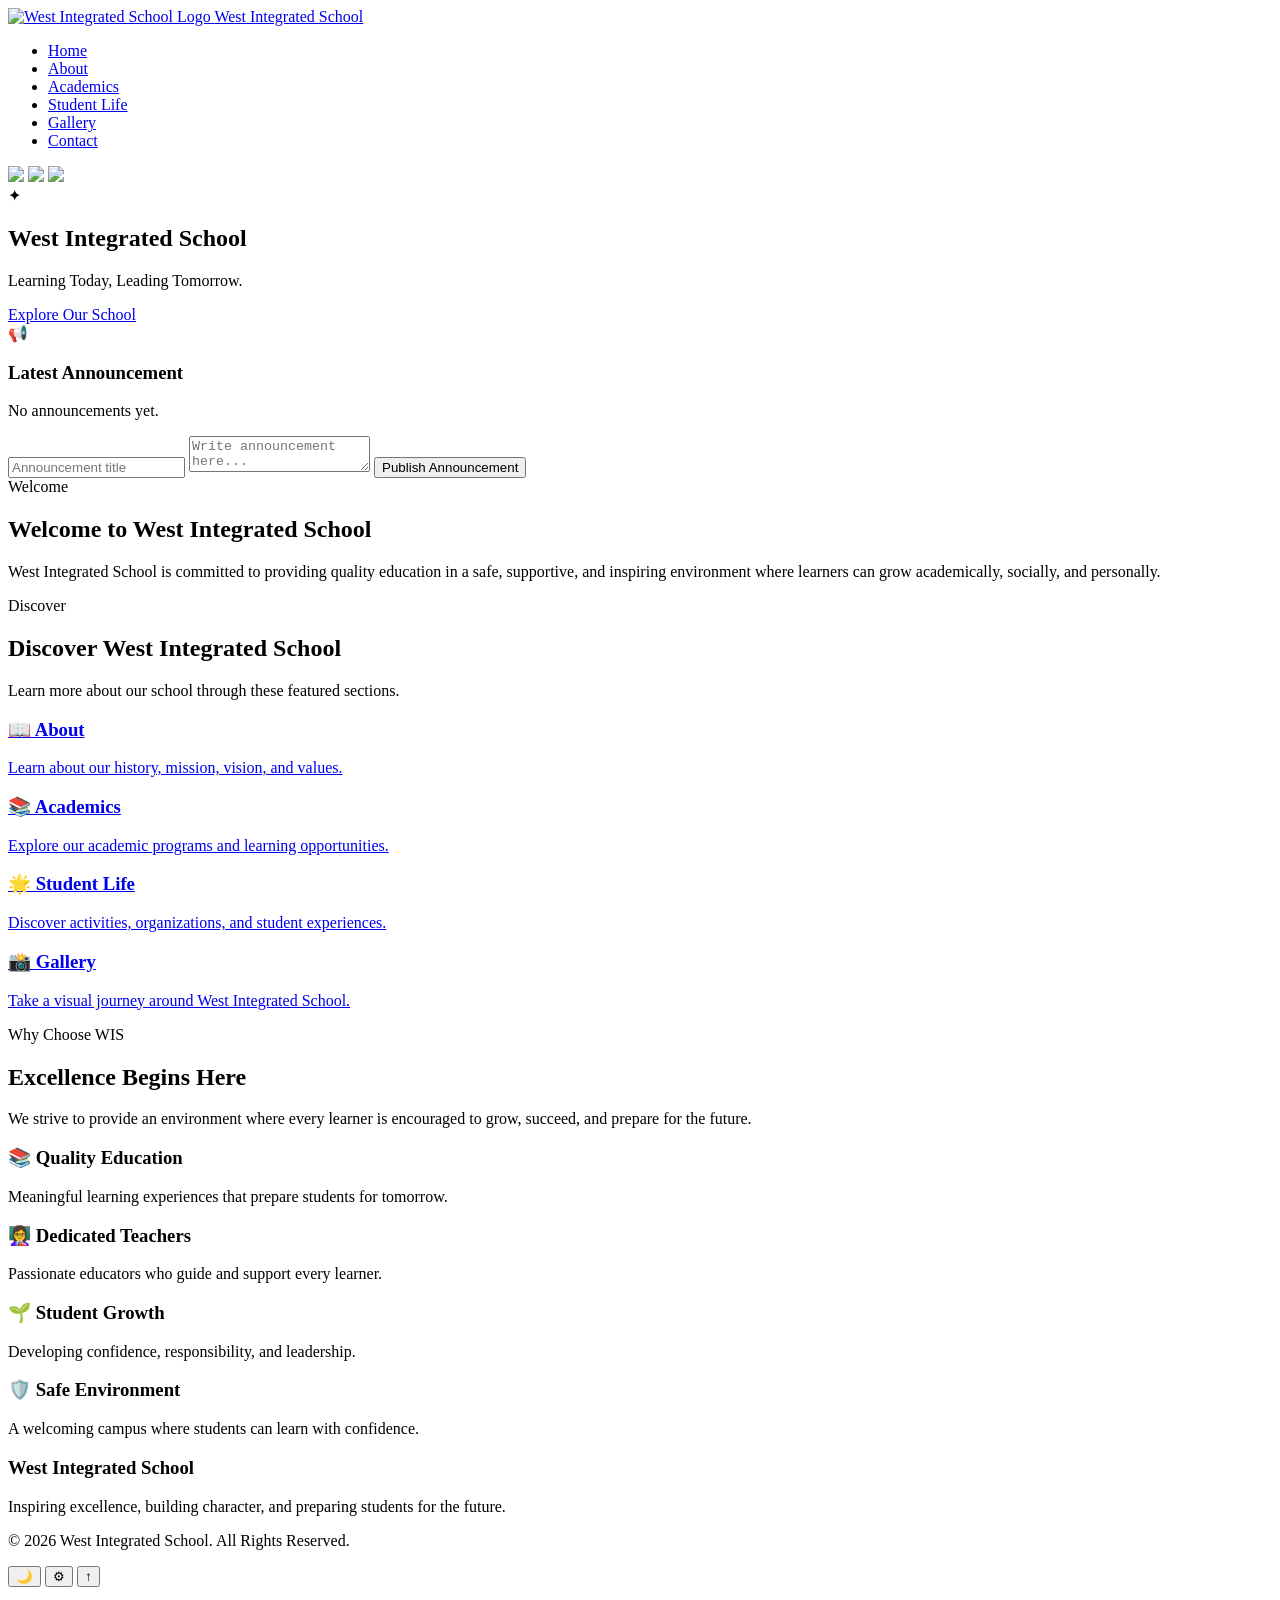
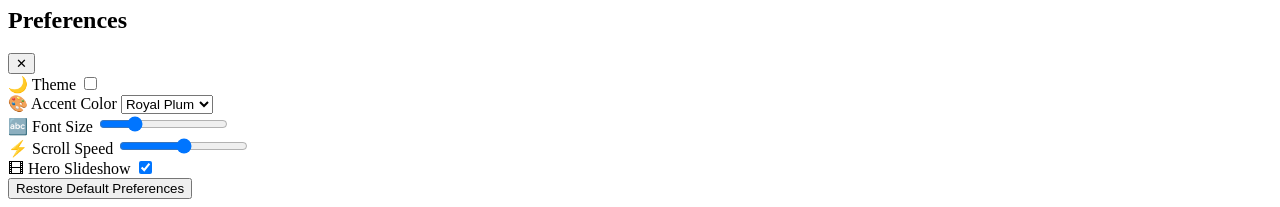
==== index.html @ 1a12ff75 "Add files via upload" ====
<!DOCTYPE html>
<html lang="en">

<head>

    <meta charset="UTF-8">

    <meta name="viewport" content="width=device-width, initial-scale=1.0">

    <title>West Integrated School</title>

    <link rel="stylesheet" href="css/style.css">

</head>

<body>

    <!-- ==========================================
         HEADER
    =========================================== -->

    <header class="header">

        <nav class="navbar">

            <a href="index.html" class="logo">

                <img src="images/logo.png" alt="West Integrated School Logo">

                <span>West Integrated School</span>

            </a>

            <ul class="nav-links">

                <li><a href="index.html" class="active">Home</a></li>
                <li><a href="about.html">About</a></li>
                <li><a href="academics.html">Academics</a></li>
                <li><a href="student life.html">Student Life</a></li>
                <li><a href="gallery.html">Gallery</a></li>
                <li><a href="contact.html">Contact</a></li>

            </ul>

        </nav>

    </header>

    <!-- ==========================================
         HERO
    =========================================== -->

   <section class="hero">

    <div class="hero-slideshow">

        <img src="images/school name.jpeg" class="slide active">

        <img src="images/students.jpeg" class="slide">

        <img src="images/elementary.jpeg" class="slide">

    </div>


    <div class="hero-shapes">

        <span class="shape star">✦</span>

        <span class="shape orb"></span>

    </div>


    <div class="hero-overlay">

        <div class="hero-content">

            <h1>West Integrated School</h1>

            <p>Learning Today, Leading Tomorrow.</p>

            <a href="#welcome" class="btn">
                Explore Our School
            </a>

        </div>

    </div>

   </section> <!-- 
  <!-- ==========================================
     ANNOUNCEMENT BANNER
========================================== -->

<section class="announcement">

    <div class="container">

        <div class="announcement-box">

            <span class="announcement-icon">
                📢
            </span>

            <div>

                <h3 id="announcement-title">
    Latest Announcement
</h3>

<p id="announcement-text">
    No announcements yet.
</p>
            </div>

        </div>

    </div>

</section> 
  <input
type="text"
id="announcement-title-input"
placeholder="Announcement title">

<textarea
id="announcement-message-input"
placeholder="Write announcement here..."></textarea>

<button
id="publish-btn"
class="btn">

Publish Announcement

</button>
  <!--==========================================
         MAIN CONTENT
    =========================================== -->

    <main>

        <!-- ======================================
             WELCOME
        ======================================= -->

        <section id="welcome" class="welcome">

            <div class="container">

                <span class="section-tag">Welcome</span>

                <h2>Welcome to West Integrated School</h2>

                <p>

                    West Integrated School is committed to providing
                    quality education in a safe, supportive, and inspiring
                    environment where learners can grow academically,
                    socially, and personally.

                </p>

            </div>

        </section>

        <!-- ======================================
             DISCOVER WIS
        ======================================= -->

        <section class="discover">

            <div class="container">

                <span class="section-tag">Discover</span>

                <h2>Discover West Integrated School</h2>

                <p>

                    Learn more about our school through these featured sections.

                </p>

                <div class="discover-grid">

                    <a href="about.html" class="discover-card">

                        <h3>📖 About</h3>

                        <p>Learn about our history, mission, vision, and values.</p>

                    </a>

                    <a href="academics.html" class="discover-card">

                        <h3>📚 Academics</h3>

                        <p>Explore our academic programs and learning opportunities.</p>

                    </a>

                    <a href="student-life.html" class="discover-card">

                        <h3>🌟 Student Life</h3>

                        <p>Discover activities, organizations, and student experiences.</p>

                    </a>

                    <a href="gallery.html" class="discover-card">

                        <h3>📸 Gallery</h3>

                        <p>Take a visual journey around West Integrated School.</p>

                    </a>

                </div>

            </div>

        </section>

        <!-- ======================================
             WHY CHOOSE WIS
        ======================================= -->

        <section class="why-wis">

            <div class="container">

                <span class="section-tag">Why Choose WIS</span>

                <h2>Excellence Begins Here</h2>

                <p>

                    We strive to provide an environment where every learner is
                    encouraged to grow, succeed, and prepare for the future.

                </p>

                <div class="why-grid">

                    <div class="why-card">

                        <h3>📚 Quality Education</h3>

                        <p>Meaningful learning experiences that prepare students for tomorrow.</p>

                    </div>

                    <div class="why-card">

                        <h3>👩‍🏫 Dedicated Teachers</h3>

                        <p>Passionate educators who guide and support every learner.</p>

                    </div>

                    <div class="why-card">

                        <h3>🌱 Student Growth</h3>

                        <p>Developing confidence, responsibility, and leadership.</p>

                    </div>

                    <div class="why-card">

                        <h3>🛡️ Safe Environment</h3>

                        <p>A welcoming campus where students can learn with confidence.</p>

                    </div>

                </div>

            </div>

        </section>

    </main>

    <!-- ==========================================
         FOOTER
    =========================================== -->

    <footer>

        <div class="footer-content">

            <!--
            <img src="images/wis.png" alt="West Integrated School Logo">
            -->

            <h3>West Integrated School</h3>

            <p>

                Inspiring excellence, building character,
                and preparing students for the future.

            </p>

            <p>

                © 2026 West Integrated School. All Rights Reserved.

            </p>

        </div>

    </footer>

    <!-- ==========================================
         FLOATING ACTION BUTTONS
    =========================================== -->

    <div class="floating-buttons">

        <button id="theme-toggle" class="floating-btn" title="Toggle Theme">

            🌙

        </button>

        <button id="preferences-btn" class="floating-btn" title="Preferences">

            ⚙

        </button>

        <button id="back-to-top" class="floating-btn" title="Back to Top">

            ↑

        </button>

    </div>

    <!-- ==========================================
         PREFERENCES PANEL
    =========================================== -->

    <aside id="preferences-panel" class="preferences-panel">

        <div class="preferences-header">

            <h2>Preferences</h2>

            <button id="close-preferences">✕</button>

        </div>

        <div class="preferences-content">

            <div class="preference-item">

                <label for="theme-toggle-switch">🌙 Theme</label>

                <input type="checkbox" id="theme-toggle-switch">

            </div>

            <div class="preference-item">

                <label for="accent-color">🎨 Accent Color</label>

                <select id="accent-color">

                    <option value="plum">Royal Plum</option>
                    <option value="emerald">Emerald</option>
                    <option value="ocean">Ocean Blue</option>

                </select>

            </div>

            <div class="preference-item">

                <label for="font-size">🔤 Font Size</label>

                <input type="range" id="font-size" min="14" max="22" value="16">

            </div>

            <div class="preference-item">

                <label for="scroll-speed">⚡ Scroll Speed</label>

                <input type="range" id="scroll-speed" min="1" max="5" value="3">

            </div>

            <div class="preference-item">

                <label>🎞 Hero Slideshow</label>

                <input type="checkbox" checked>

            </div>

            <button id="reset-preferences">

                Restore Default Preferences

            </button>

        </div>

    </aside>

    <!-- ==========================================
         JAVASCRIPT
    =========================================== -->

    <script src="js/script.js"></script>
  <script src="js/admin.js"></script>

</body>

</html>
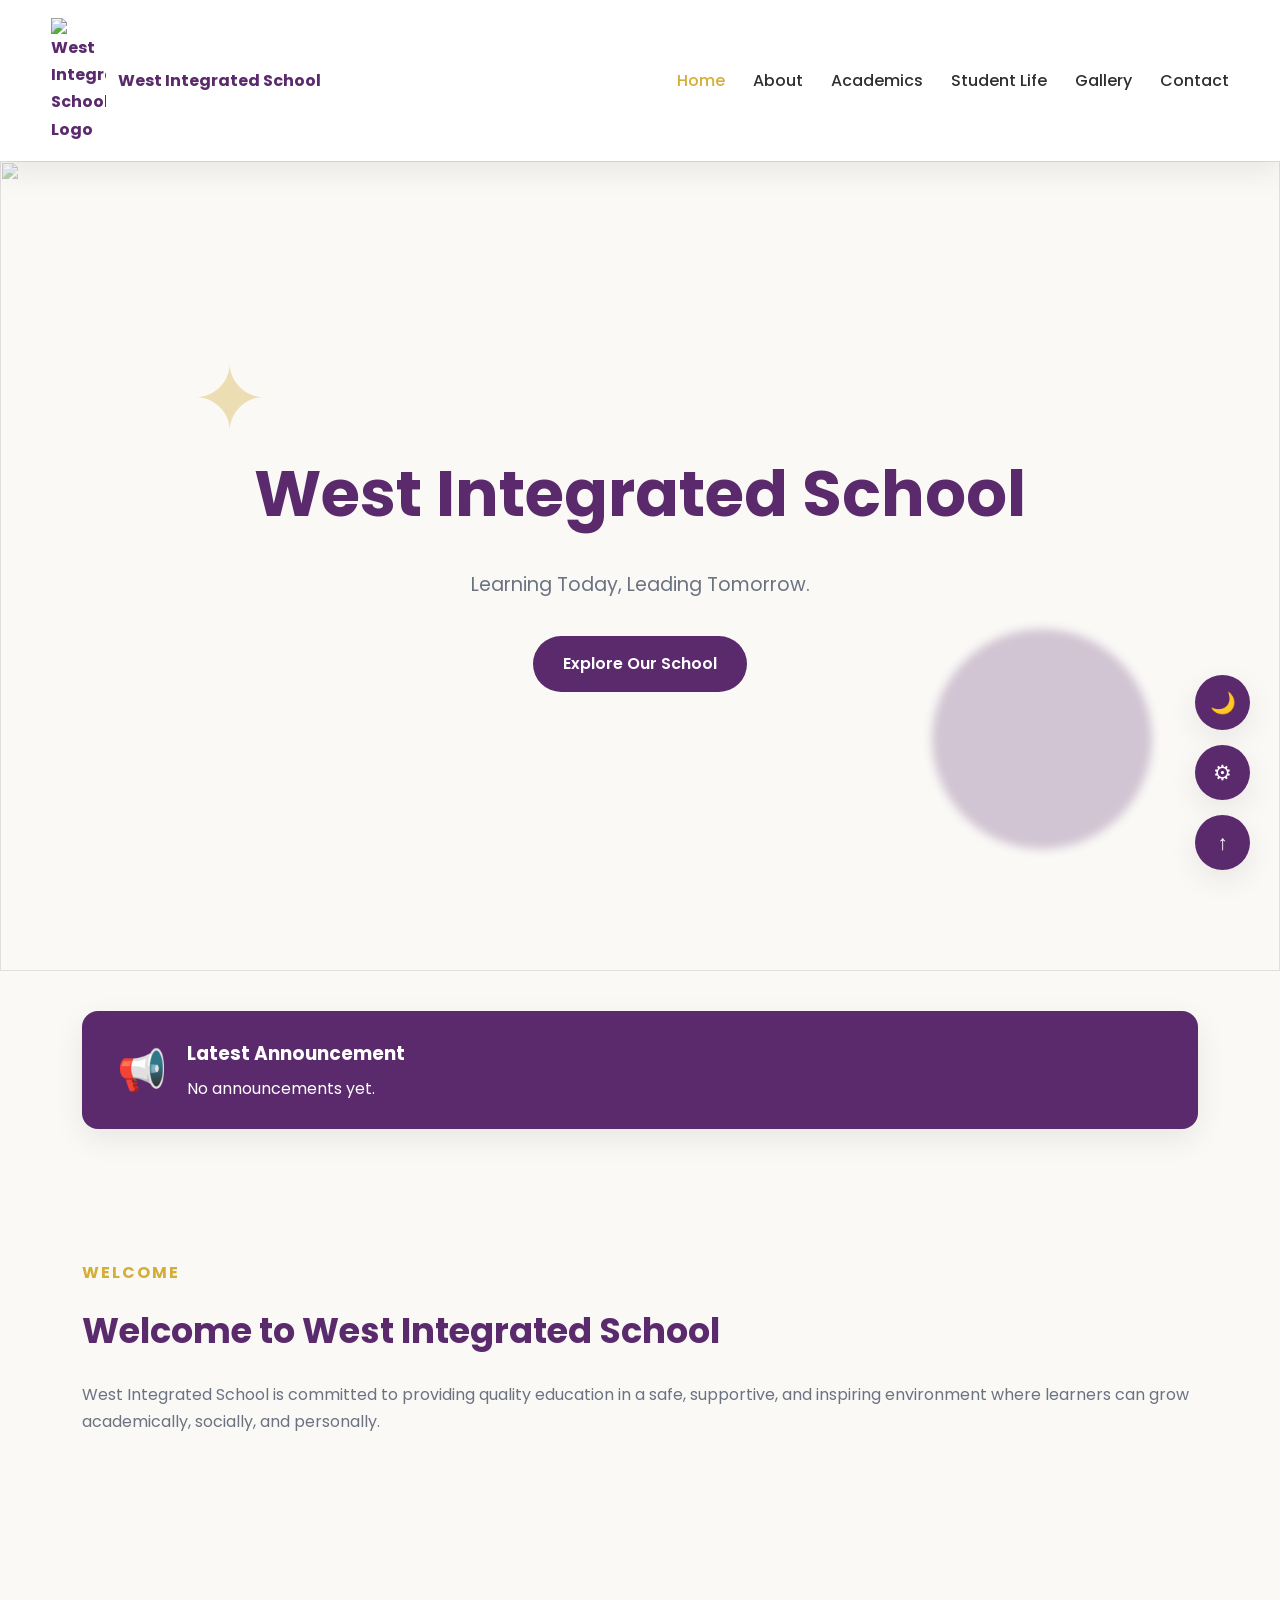
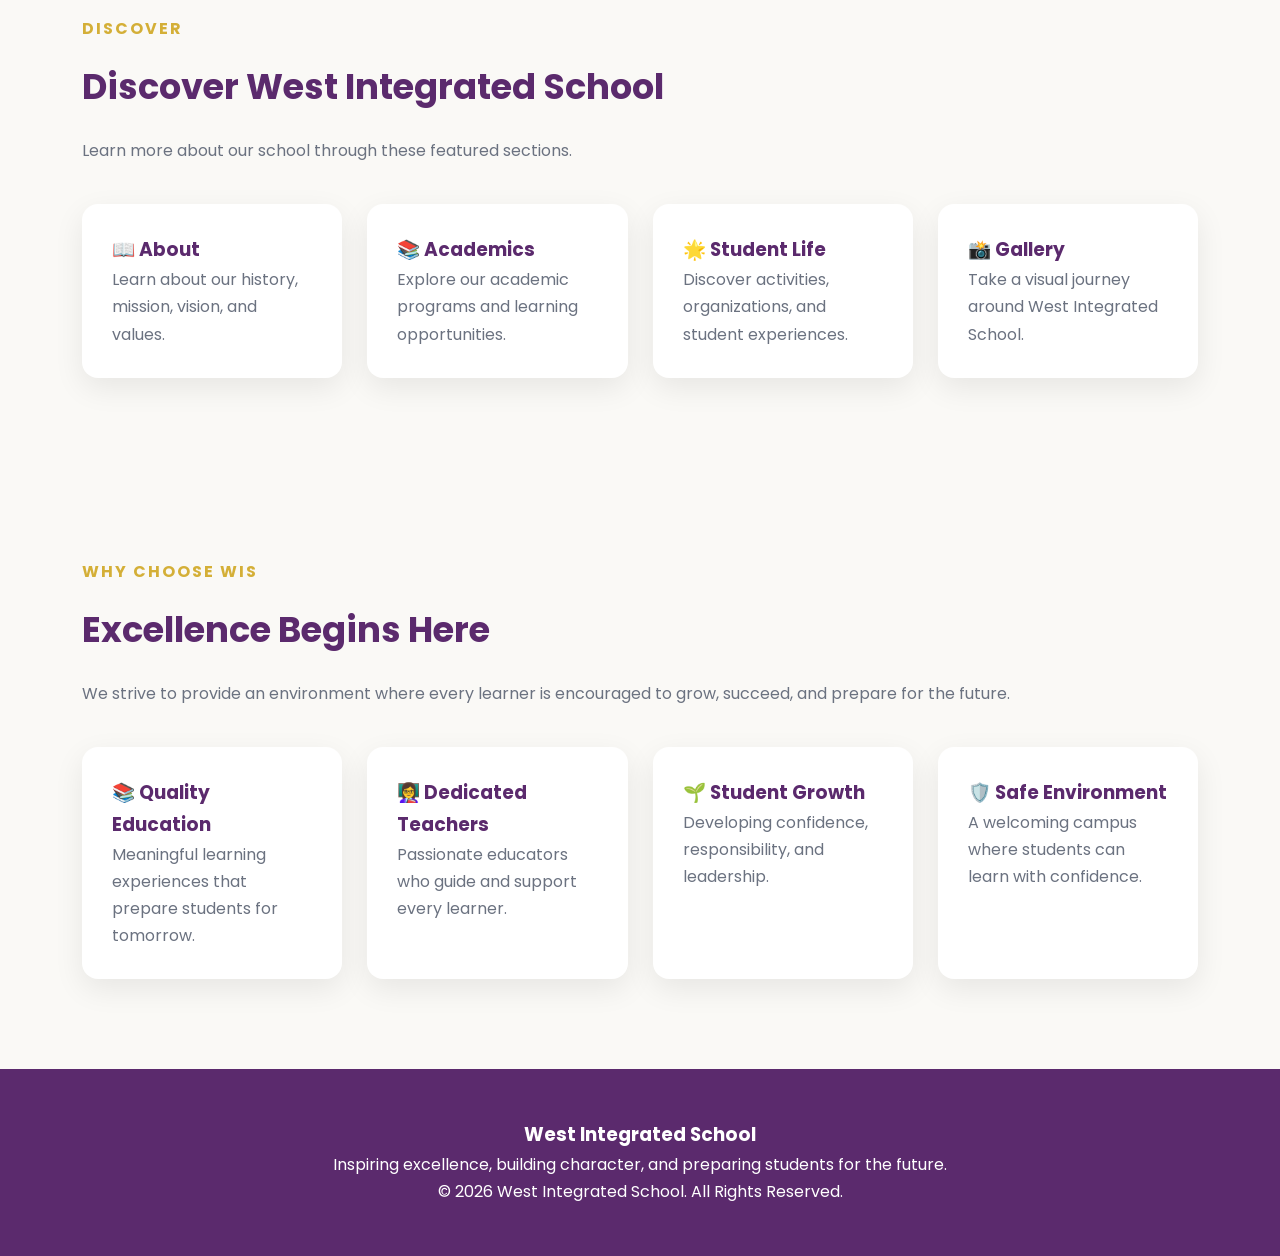
==== commit e4106189: "Add files via upload" ====
--- a/index.html
+++ b/index.html
@@ -103,38 +103,25 @@
                 📢
             </span>
 
+
             <div>
 
                 <h3 id="announcement-title">
-    Latest Announcement
-</h3>
-
-<p id="announcement-text">
-    No announcements yet.
-</p>
+                    Latest Announcement
+                </h3>
+
+
+                <p id="announcement-message">
+                    No announcements yet.
+                </p>
+
             </div>
 
         </div>
 
     </div>
 
-</section> 
-  <input
-type="text"
-id="announcement-title-input"
-placeholder="Announcement title">
-
-<textarea
-id="announcement-message-input"
-placeholder="Write announcement here..."></textarea>
-
-<button
-id="publish-btn"
-class="btn">
-
-Publish Announcement
-
-</button>
+</section>
   <!--==========================================
          MAIN CONTENT
     =========================================== -->
--- a/css/style.css
+++ b/css/style.css
@@ -0,0 +1,1399 @@
+/* ==========================================
+   1. GOOGLE FONT
+========================================== */
+
+@import url('https://fonts.googleapis.com/css2?family=Poppins:wght@300;400;500;600;700;800&display=swap');
+
+
+/* ==========================================
+   2. ROOT VARIABLES
+========================================== */
+
+:root{
+
+    --primary:#5B2A6D;
+    --primary-light:#73408A;
+
+    --accent:#D4AF37;
+    --accent-light:#F3D77A;
+
+    --background:#FAF9F6;
+    --surface:#FFFFFF;
+
+    --text:#2F2F2F;
+    --text-light:#6B7280;
+
+    --border:#E5E7EB;
+
+    --shadow:0 10px 30px rgba(0,0,0,.08);
+
+    --radius:16px;
+
+    --transition:.35s ease;
+
+}
+
+
+/* ==========================================
+   3. DARK MODE THEMES
+========================================== */
+
+
+/* ---------- PLUM ---------- */
+
+body.dark-mode[data-accent="plum"]{
+
+    --primary:#8B5CF6;
+    --primary-light:#A78BFA;
+
+    --accent:#C89B2C;
+    --accent-light:#E0BE67;
+
+    --background:#15121D;
+    --surface:#221A33;
+
+    --text:#F5F5F5;
+    --text-light:#D1D5DB;
+
+    --border:#3A3050;
+
+}
+
+
+/* ---------- EMERALD ---------- */
+
+body.dark-mode[data-accent="emerald"]{
+
+    --primary:#22C55E;
+    --primary-light:#4ADE80;
+
+    --accent:#EAB308;
+    --accent-light:#FACC15;
+
+    --background:#0B1813;
+    --surface:#12261D;
+
+    --text:#F5F5F5;
+    --text-light:#CBD5D1;
+
+    --border:#254236;
+
+}
+
+
+/* ---------- OCEAN ---------- */
+
+body.dark-mode[data-accent="ocean"]{
+
+    --primary:#60A5FA;
+    --primary-light:#93C5FD;
+
+    --accent:#FBBF24;
+    --accent-light:#FCD34D;
+
+    --background:#08121F;
+    --surface:#122238;
+
+    --text:#F5F5F5;
+    --text-light:#CBD5E1;
+
+    --border:#274060;
+
+}
+
+
+
+/* ==========================================
+   4. RESET
+========================================== */
+
+*{
+
+    margin:0;
+    padding:0;
+    box-sizing:border-box;
+
+}
+
+
+html{
+
+    scroll-behavior:smooth;
+
+}
+
+
+body{
+
+    font-family:"Poppins",sans-serif;
+
+    background:var(--background);
+
+    color:var(--text);
+
+    line-height:1.7;
+
+    transition:
+
+    background .5s ease,
+    color .5s ease;
+
+}
+
+/* ==========================================
+   ANIMATED BACKGROUND PARTICLES
+========================================== */
+
+body{
+
+    position:relative;
+
+    overflow-x:hidden;
+
+}
+
+
+.particle{
+
+    position:fixed;
+
+    color:var(--accent);
+
+    font-size:22px;
+
+    opacity:.5;
+
+    pointer-events:none;
+
+    z-index:-1;
+
+    animation:floatParticle linear infinite;
+
+}
+
+
+@keyframes floatParticle{
+
+    0%{
+
+        transform:translateY(50px) rotate(0deg);
+
+        opacity:0;
+
+    }
+
+
+    20%{
+
+        opacity:.6;
+
+    }
+
+
+    100%{
+
+        transform:translateY(-500px) rotate(360deg);
+
+        opacity:0;
+
+    }
+
+}
+
+/* ==========================================
+   5. TYPOGRAPHY
+========================================== */
+
+
+h1,
+h2,
+h3,
+h4{
+
+    color:var(--primary);
+
+    font-weight:700;
+
+    transition:.5s ease;
+
+}
+
+
+p{
+
+    color:var(--text-light);
+
+    transition:.5s ease;
+
+}
+
+
+a{
+
+    text-decoration:none;
+
+    color:inherit;
+
+}
+
+
+img{
+
+    display:block;
+
+    max-width:100%;
+
+}
+
+
+
+/* ==========================================
+   6. CONTAINER
+========================================== */
+
+
+.container{
+
+    width:min(90%,1200px);
+
+    margin:auto;
+
+}
+
+
+
+/* ==========================================
+   7. HEADER
+========================================== */
+
+
+.header{
+
+    position:sticky;
+
+    top:0;
+
+    z-index:1000;
+
+    background:var(--surface);
+
+    backdrop-filter:blur(12px);
+
+    box-shadow:var(--shadow);
+
+    transition:.5s ease;
+
+}
+
+
+
+.navbar{
+
+    width:min(92%,1200px);
+
+    margin:auto;
+
+    display:flex;
+
+    justify-content:space-between;
+
+    align-items:center;
+
+    padding:18px 0;
+
+}
+
+
+
+.logo{
+
+    display:flex;
+
+    align-items:center;
+
+    gap:12px;
+
+    font-weight:700;
+
+    color:var(--primary);
+
+}
+
+
+
+.logo img{
+
+    width:55px;
+
+}
+
+
+
+.nav-links{
+
+    list-style:none;
+
+    display:flex;
+
+    gap:28px;
+
+}
+
+
+
+.nav-links a{
+
+    font-weight:500;
+
+    transition:var(--transition);
+
+}
+
+
+
+.nav-links a:hover,
+.nav-links a.active{
+
+    color:var(--accent);
+
+}
+
+
+
+
+/* ==========================================
+   8. BUTTONS
+========================================== */
+
+
+.btn{
+
+    display:inline-block;
+
+    background:var(--primary);
+
+    color:white;
+
+    padding:14px 30px;
+
+    border-radius:999px;
+
+    font-weight:600;
+
+    transition:var(--transition);
+
+}
+
+
+
+.btn:hover{
+
+    background:var(--primary-light);
+
+    transform:translateY(-3px);
+
+}
+
+
+
+
+/* ==========================================
+   9. HERO
+========================================== */
+
+
+.hero{
+
+    min-height:90vh;
+
+    display:flex;
+
+    justify-content:center;
+
+    align-items:center;
+
+    text-align:center;
+
+    padding:100px 20px;
+    
+  position:relative;
+
+  overflow:hidden;
+}
+
+
+
+.hero-content{
+
+    max-width:800px;
+
+}
+
+
+
+.hero h1{
+
+    font-size:clamp(2.5rem,5vw,4.5rem);
+
+    margin-bottom:20px;
+
+}
+
+
+
+.hero p{
+
+    font-size:1.2rem;
+
+    margin-bottom:35px;
+
+}
+.hero-slideshow{
+
+    position:absolute;
+
+    inset:0;
+
+    z-index:0;
+
+}
+
+
+.hero-slideshow .slide{
+
+    position:absolute;
+
+    inset:0;
+
+    width:100%;
+
+    height:100%;
+
+    object-fit:cover;
+
+    opacity:0;
+
+    transition:opacity 1s ease;
+
+}
+
+
+.hero-slideshow .slide.active{
+
+    opacity:.45;
+
+}
+
+
+.hero-slideshow{
+
+    overflow:hidden;
+
+}
+.hero-overlay{
+
+    position:relative;
+
+    z-index:1;
+
+}
+
+/* ==========================================
+   ANNOUNCEMENT BANNER
+========================================== */
+
+.announcement{
+
+    padding:40px 20px;
+
+}
+
+
+.announcement-box{
+
+    display:flex;
+
+    align-items:center;
+
+    gap:20px;
+
+    background:var(--primary);
+
+    color:white;
+
+    padding:25px 35px;
+
+    border-radius:var(--radius);
+
+    box-shadow:var(--shadow);
+
+    transition:.35s ease;
+
+}
+
+
+.announcement-icon{
+
+    font-size:2.5rem;
+
+}
+
+
+.announcement-box h3{
+
+    color:white;
+
+    margin-bottom:5px;
+
+}
+
+
+.announcement-box p{
+
+    color:white;
+
+    margin:0;
+
+}
+
+
+.announcement-box:hover{
+
+    transform:translateY(-5px);
+
+}
+
+/* ==========================================
+   HERO FLOATING SHAPES
+========================================== */
+
+
+.hero{
+
+    position:relative;
+
+    overflow:hidden;
+
+}
+
+
+.hero-overlay{
+
+    position:relative;
+
+    z-index:2;
+
+}
+
+
+
+.hero-shapes{
+
+    position:absolute;
+
+    inset:0;
+
+    z-index:1;
+
+}
+
+
+
+/* ✦ STAR */
+
+.star{
+
+    position:absolute;
+
+    top:20%;
+
+    left:15%;
+
+    font-size:90px;
+
+    color:var(--accent);
+
+    opacity:.35;
+
+    animation:starFloat 6s ease-in-out infinite;
+
+}
+
+
+
+/* ● ORB */
+
+.orb{
+
+    position:absolute;
+
+    width:220px;
+
+    height:220px;
+
+    border-radius:50%;
+
+    background:var(--primary);
+
+    opacity:.25;
+
+    right:10%;
+
+    bottom:15%;
+
+    filter:blur(5px);
+
+    animation:orbFloat 8s ease-in-out infinite;
+
+}
+
+
+
+@keyframes starFloat{
+
+    0%{
+
+        transform:translateY(0) rotate(0deg);
+
+    }
+
+    50%{
+
+        transform:translateY(-25px) rotate(20deg);
+
+    }
+
+    100%{
+
+        transform:translateY(0) rotate(0deg);
+
+    }
+
+}
+
+
+
+@keyframes orbFloat{
+
+    0%{
+
+        transform:translateY(0) scale(1);
+
+    }
+
+    50%{
+
+        transform:translateY(-35px) scale(1.1);
+
+    }
+
+    100%{
+
+        transform:translateY(0) scale(1);
+
+    }
+
+}
+
+/* ==========================================
+   ANIMATED PARTICLES
+========================================== */
+
+.hero{
+
+    position:relative;
+    overflow:hidden;
+
+}
+
+
+.particle{
+
+    position:absolute;
+
+    color:var(--accent);
+
+    font-size:22px;
+
+    opacity:.5;
+
+    pointer-events:none;
+
+    animation:floatParticle linear infinite;
+
+}
+
+
+@keyframes floatParticle{
+
+    0%{
+
+        transform:translateY(50px) rotate(0deg);
+
+        opacity:0;
+
+    }
+
+
+    20%{
+
+        opacity:.6;
+
+    }
+
+
+    100%{
+
+        transform:translateY(-500px) rotate(360deg);
+
+        opacity:0;
+
+    }
+
+}
+/* ==========================================
+   10. SECTIONS
+========================================== */
+
+
+section{
+
+    padding:90px 20px;
+
+}
+
+
+
+.section-tag{
+
+    display:inline-block;
+
+    color:var(--accent);
+
+    font-weight:700;
+
+    letter-spacing:2px;
+
+    text-transform:uppercase;
+
+    margin-bottom:15px;
+
+}
+
+
+
+section h2{
+
+    font-size:2.2rem;
+
+    margin-bottom:20px;
+
+}
+
+
+
+/* ==========================================
+   11. CARDS
+========================================== */
+
+
+.discover-grid,
+.why-grid,
+.student-grid,
+.gallery-grid,
+.contact-grid,
+.academic-grid,
+.values-grid,
+.facility-grid{
+
+    display:grid;
+
+    grid-template-columns:repeat(auto-fit,minmax(260px,1fr));
+
+    gap:25px;
+
+    margin-top:40px;
+
+}
+
+
+
+.discover-card,
+.why-card,
+.student-card,
+.contact-card,
+.academic-card,
+.value-card,
+.facility-card{
+
+
+    background:var(--surface);
+
+    border-radius:var(--radius);
+
+    padding:30px;
+
+    box-shadow:var(--shadow);
+
+    transition:
+
+    transform .3s ease,
+    background .5s ease,
+    color .5s ease;
+
+}
+
+
+
+.discover-card:hover,
+.why-card:hover,
+.student-card:hover,
+.contact-card:hover,
+.academic-card:hover,
+.value-card:hover,
+.facility-card:hover{
+
+    transform:translateY(-8px);
+
+}
+/* ==========================================
+   11.5 GALLERY CARDS
+========================================== */
+
+
+.gallery-card{
+
+    background:var(--surface);
+
+    border-radius:24px;
+
+    overflow:hidden;
+
+    box-shadow:var(--shadow);
+
+    border:1px solid var(--border);
+
+    transition:.4s ease;
+
+}
+
+
+
+.gallery-card img{
+
+    width:100%;
+
+    height:260px;
+
+    object-fit:cover;
+
+    transition:.5s ease;
+
+}
+
+
+
+.gallery-card h3{
+
+    padding:20px 20px 5px;
+
+}
+
+
+
+.gallery-card p{
+
+    padding:0 20px 20px;
+
+}
+
+
+
+.gallery-card:hover{
+
+    transform:translateY(-12px);
+
+}
+
+
+
+.gallery-card:hover img{
+
+    transform:scale(1.08);
+
+}
+
+
+
+
+
+/* ==========================================
+   12. FOOTER
+========================================== */
+
+
+footer{
+
+    background:var(--primary);
+
+    color:white;
+
+    text-align:center;
+
+    padding:50px 20px;
+
+    transition:.5s ease;
+
+}
+
+
+
+footer h3,
+footer p{
+
+    color:white;
+
+}
+
+
+
+.footer-content img{
+
+    width:80px;
+
+    margin:auto auto 20px;
+
+}
+
+
+
+
+
+/* ==========================================
+   13. FLOATING BUTTONS
+========================================== */
+
+
+.floating-buttons{
+
+    position:fixed;
+
+    bottom:30px;
+
+    right:30px;
+
+    display:flex;
+
+    flex-direction:column;
+
+    gap:15px;
+
+    z-index:999;
+
+}
+
+
+
+.floating-btn{
+
+    width:55px;
+
+    height:55px;
+
+    border:none;
+
+    border-radius:50%;
+
+    background:var(--primary);
+
+    color:white;
+
+    cursor:pointer;
+
+    font-size:1.3rem;
+
+    box-shadow:var(--shadow);
+
+    transition:var(--transition);
+
+}
+
+
+
+.floating-btn:hover{
+
+    background:var(--primary-light);
+
+    transform:translateY(-5px) scale(1.08);
+
+}
+
+
+
+
+
+/* ==========================================
+   14. PREFERENCES PANEL
+========================================== */
+
+
+.preferences-panel{
+
+    position:fixed;
+
+    top:0;
+
+    right:-420px;
+
+    width:380px;
+
+    max-width:100%;
+
+    height:100vh;
+  
+    overflow-y:auto;
+  
+    background:var(--surface);
+
+    box-shadow:-10px 0 30px rgba(0,0,0,.15);
+
+    transition:.4s ease;
+
+    z-index:1001;
+
+    display:flex;
+
+    flex-direction:column;
+
+}
+
+
+
+.preferences-panel.active{
+
+    right:0;
+
+}
+
+
+
+.preferences-header{
+
+    display:flex;
+
+    justify-content:space-between;
+
+    align-items:center;
+
+    padding:25px;
+
+    background:var(--primary);
+
+    color:white;
+
+}
+
+
+
+.preferences-header h2{
+
+    color:white;
+
+}
+
+
+
+#close-preferences{
+
+    border:none;
+
+    background:none;
+
+    color:white;
+
+    font-size:1.5rem;
+
+    cursor:pointer;
+
+}
+
+
+
+.preferences-content{
+
+    padding:25px;
+
+    display:flex;
+
+    flex-direction:column;
+
+    gap:25px;
+
+}
+
+
+
+.preference-item{
+
+    display:flex;
+
+    justify-content:space-between;
+
+    align-items:center;
+
+    gap:20px;
+
+}
+
+
+
+.preference-item label{
+
+    font-weight:600;
+
+}
+
+
+
+.preference-item select{
+
+    padding:10px;
+
+    border-radius:10px;
+
+    border:1px solid var(--border);
+
+    font-family:inherit;
+
+}
+
+
+
+.preference-item input[type="range"]{
+
+    width:140px;
+
+    accent-color:var(--primary);
+
+}
+
+
+
+#reset-preferences{
+
+    padding:12px;
+
+    border:none;
+
+    border-radius:12px;
+
+    background:var(--primary);
+
+    color:white;
+
+    font-weight:600;
+
+    cursor:pointer;
+
+    transition:var(--transition);
+
+}
+
+
+
+#reset-preferences:hover{
+
+    background:var(--primary-light);
+
+}
+
+
+
+
+
+/* ==========================================
+   15. LIGHT ACCENT COLORS
+========================================== */
+
+
+body:not(.dark-mode)[data-accent="plum"]{
+
+    --primary:#5B2A6D;
+
+    --primary-light:#73408A;
+
+    --accent:#D4AF37;
+
+    --accent-light:#F3D77A;
+
+}
+
+
+
+body:not(.dark-mode)[data-accent="emerald"]{
+
+    --primary:#0F766E;
+
+    --primary-light:#14B8A6;
+
+    --accent:#FACC15;
+
+    --accent-light:#FDE047;
+
+}
+
+
+
+body:not(.dark-mode)[data-accent="ocean"]{
+
+    --primary:#1D4ED8;
+
+    --primary-light:#3B82F6;
+
+    --accent:#FBBF24;
+
+    --accent-light:#FCD34D;
+
+}
+
+
+
+
+
+/* ==========================================
+   16. RESPONSIVE
+========================================== */
+
+
+@media (max-width:768px){
+
+
+    .navbar{
+
+        flex-direction:column;
+
+        gap:20px;
+
+    }
+
+
+
+    .nav-links{
+
+        flex-wrap:wrap;
+
+        justify-content:center;
+
+        gap:16px;
+
+    }
+
+
+
+    .hero h1{
+
+        font-size:2.5rem;
+
+    }
+
+
+
+    .floating-buttons{
+
+        bottom:20px;
+
+        right:20px;
+
+    }
+
+
+}
+/* ==========================================
+   ADMIN DASHBOARD
+========================================== */
+
+
+.admin-dashboard{
+
+    min-height:80vh;
+
+}
+
+
+.admin-grid{
+
+    display:grid;
+
+    grid-template-columns:
+    repeat(auto-fit,minmax(300px,1fr));
+
+    gap:25px;
+
+    margin-top:40px;
+
+}
+
+
+
+.admin-card{
+
+    background:var(--surface);
+
+    padding:30px;
+
+    border-radius:var(--radius);
+
+    box-shadow:var(--shadow);
+
+    transition:.35s ease;
+
+}
+
+
+
+.admin-card:hover{
+
+    transform:translateY(-8px);
+
+}
+
+
+
+.admin-card h2{
+
+    margin-bottom:20px;
+
+}
+
+
+
+.admin-card input,
+.admin-card textarea{
+
+    width:100%;
+
+    padding:15px;
+
+    margin-bottom:15px;
+
+    border-radius:12px;
+
+    border:1px solid var(--border);
+
+    background:var(--background);
+
+    color:var(--text);
+
+    font-family:"Poppins",sans-serif;
+
+}
+
+
+
+.admin-card textarea{
+
+    height:150px;
+
+    resize:none;
+
+}
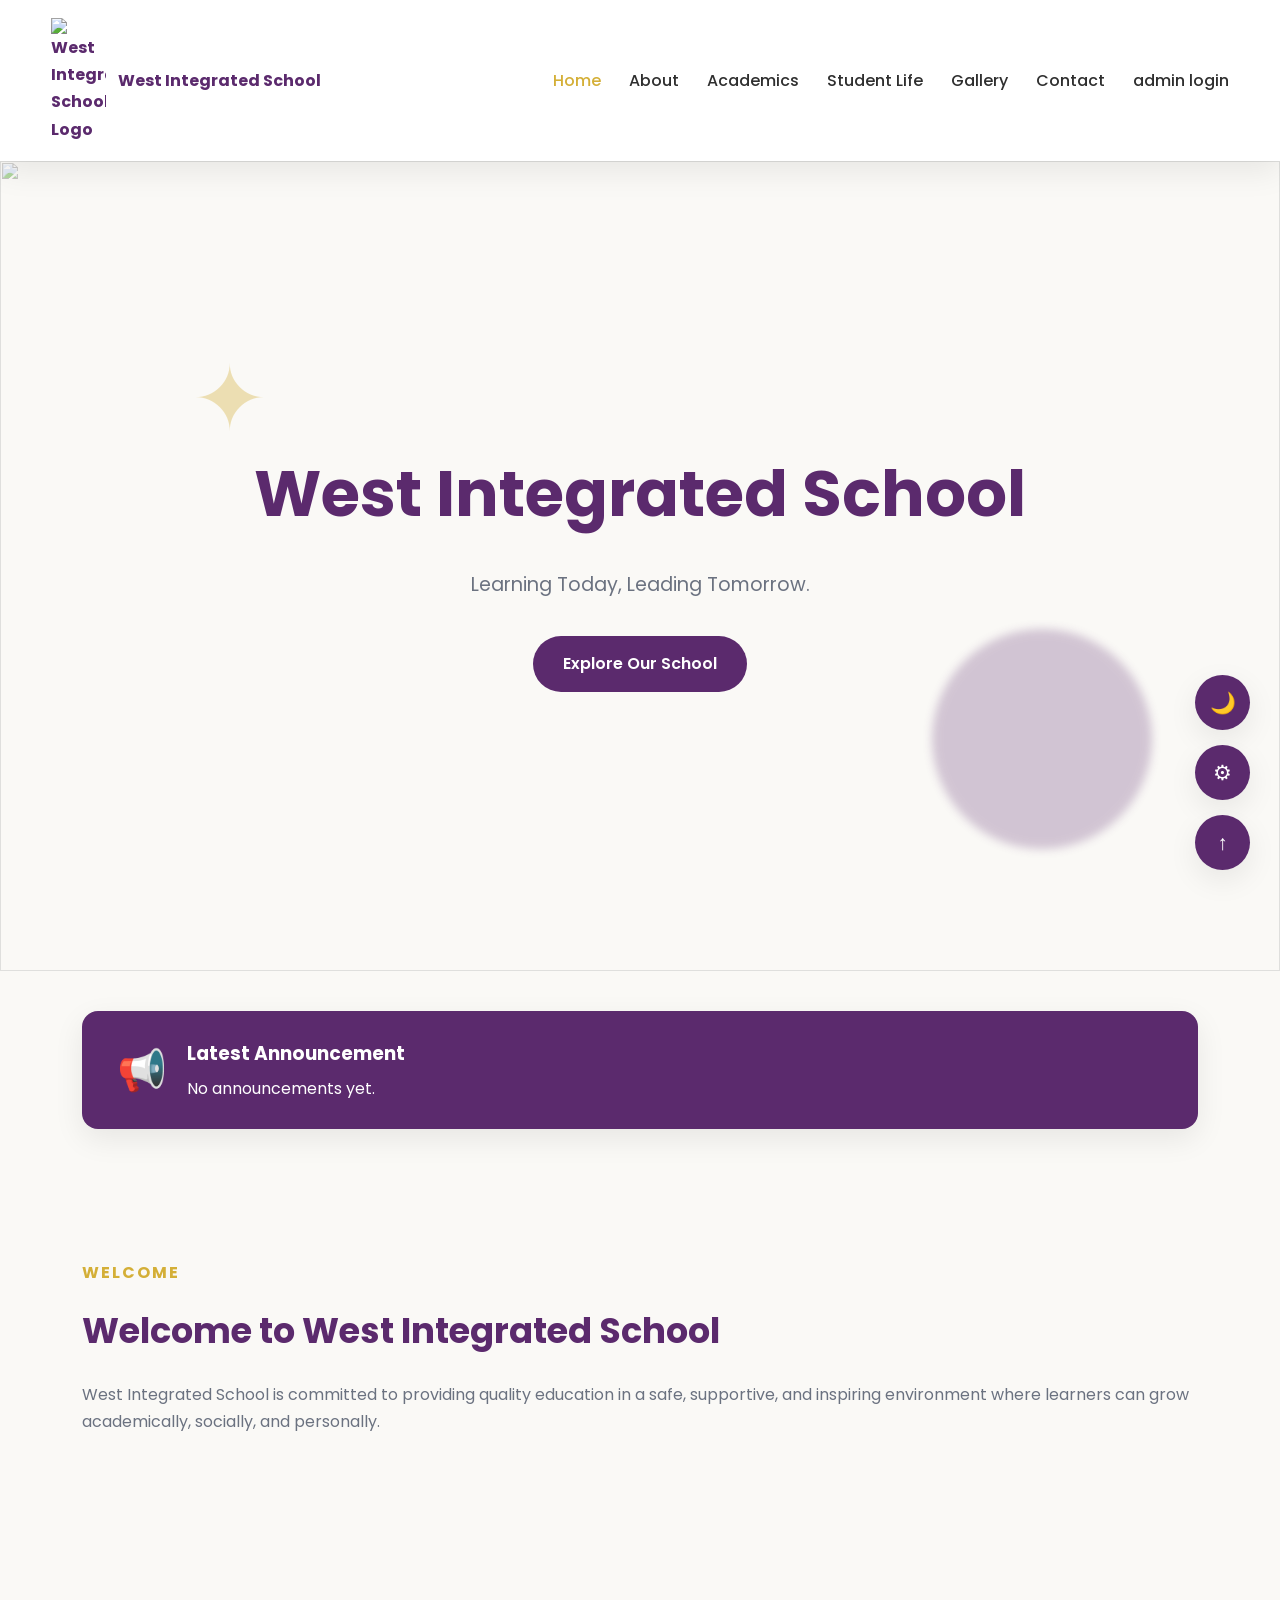
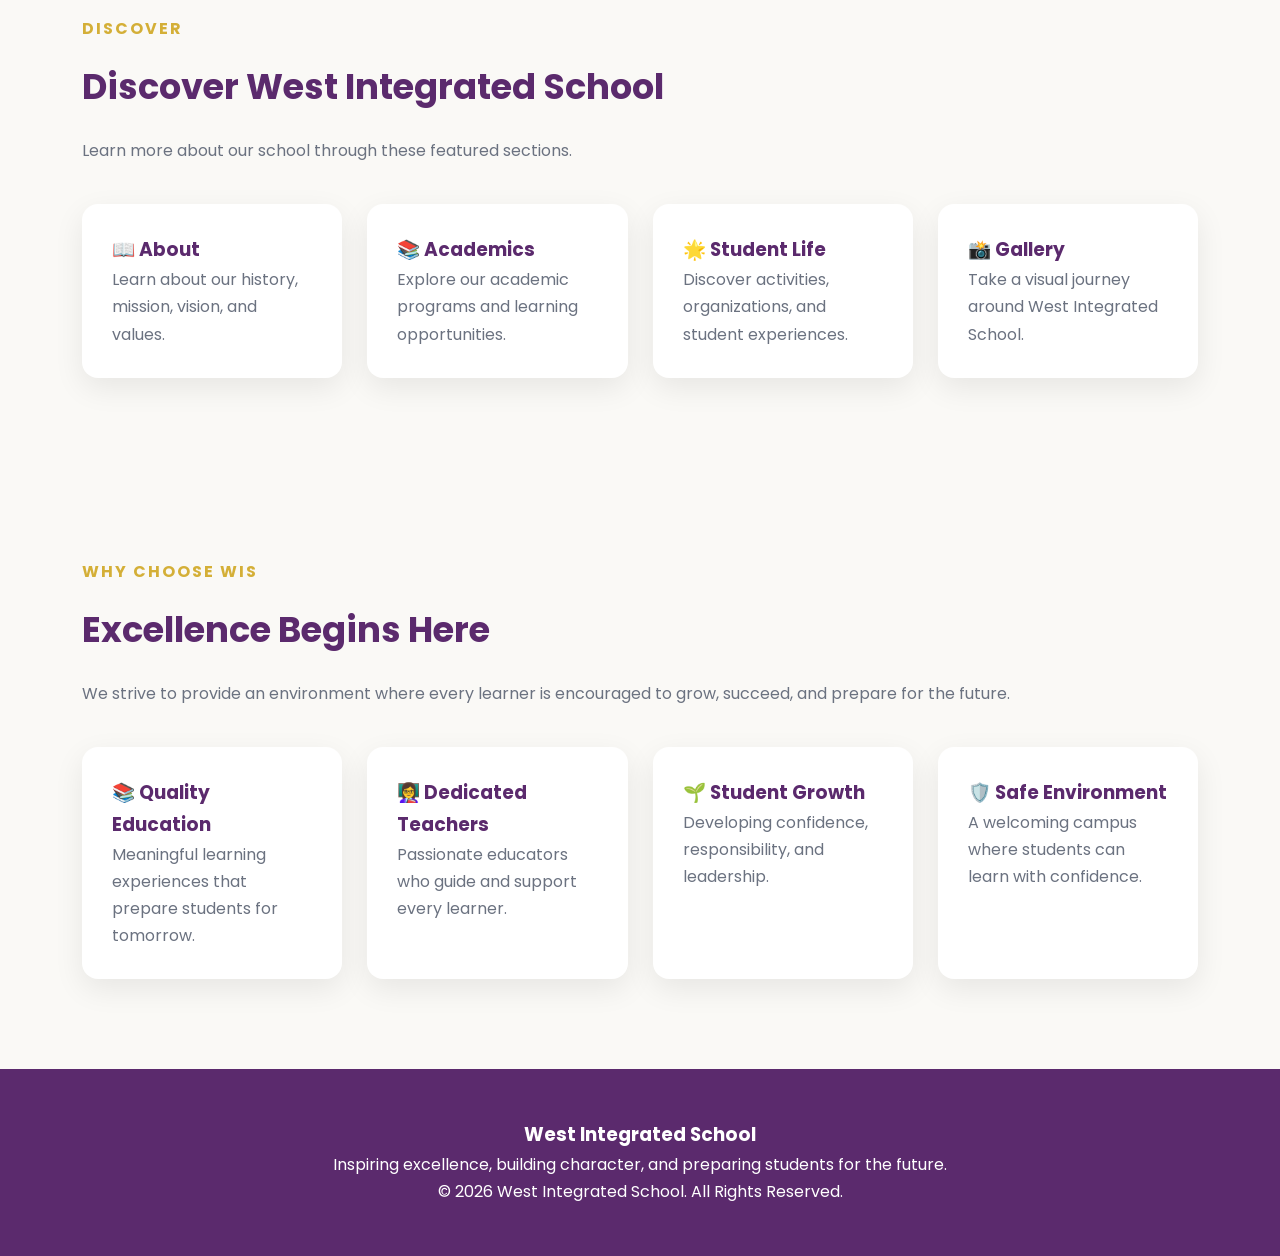
==== commit a9956a24: "Update index.html" ====
--- a/index.html
+++ b/index.html
@@ -39,7 +39,7 @@
                 <li><a href="student life.html">Student Life</a></li>
                 <li><a href="gallery.html">Gallery</a></li>
                 <li><a href="contact.html">Contact</a></li>
-
+                <li><a href="admin.html">admin login</a></li>
             </ul>
 
         </nav>
@@ -410,4 +410,4 @@
 
 </body>
 
-</html>+</html>
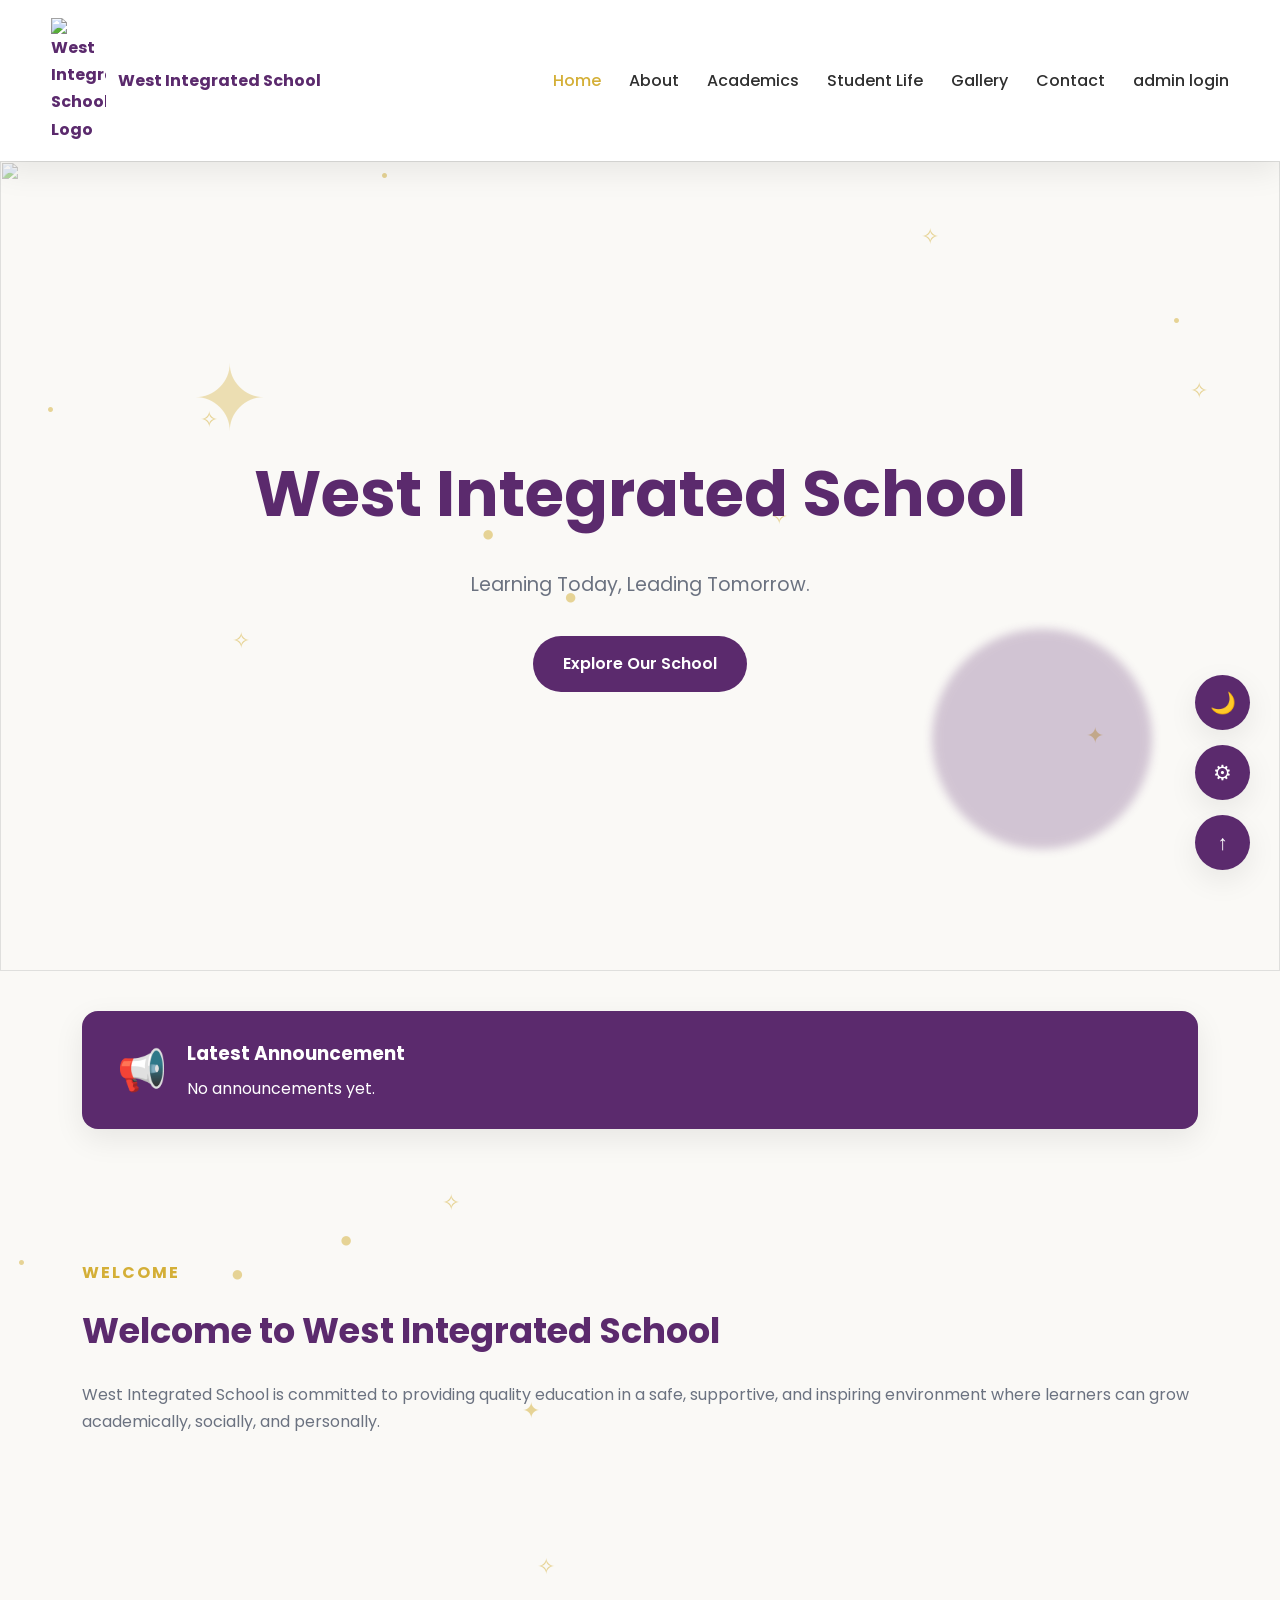
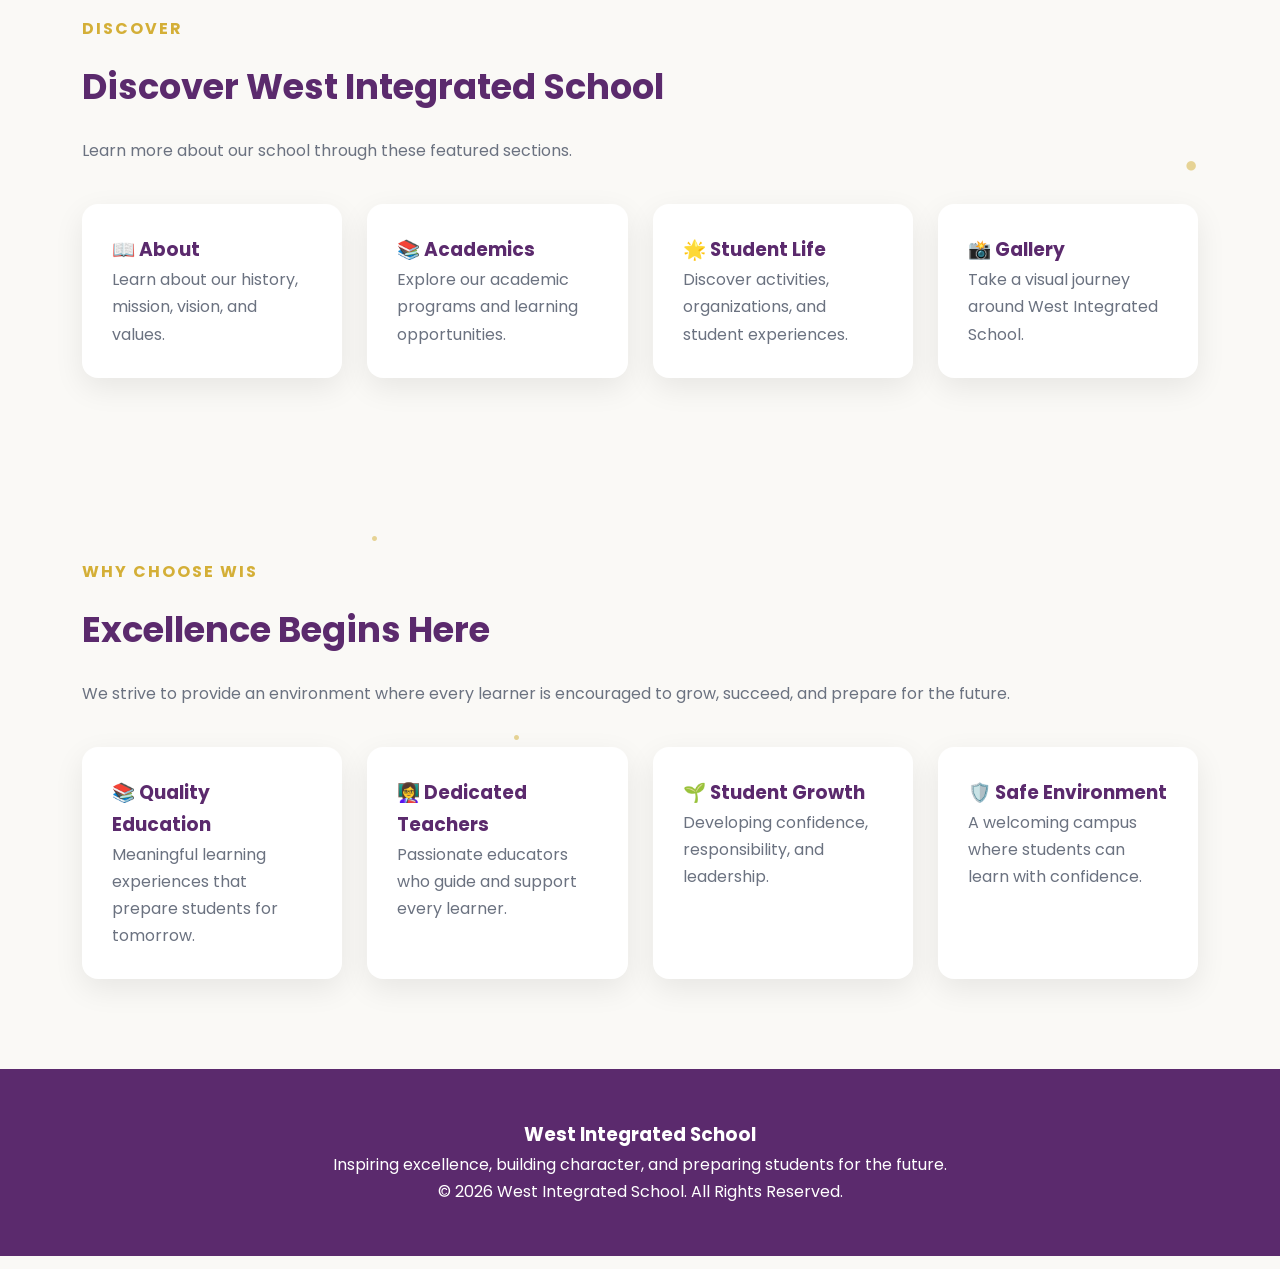
==== commit 8a597ef4: "Update index.html" ====
--- a/index.html
+++ b/index.html
@@ -36,7 +36,7 @@
                 <li><a href="index.html" class="active">Home</a></li>
                 <li><a href="about.html">About</a></li>
                 <li><a href="academics.html">Academics</a></li>
-                <li><a href="student life.html">Student Life</a></li>
+                <li><a href="student-life.html">Student Life</a></li>
                 <li><a href="gallery.html">Gallery</a></li>
                 <li><a href="contact.html">Contact</a></li>
                 <li><a href="admin.html">admin login</a></li>
@@ -391,11 +391,11 @@
 
             </div>
 
-            <button id="reset-preferences">
-
-                Restore Default Preferences
-
-            </button>
+           <button id="reset-preferences">
+
+    Restore Default Preferences
+
+</button>
 
         </div>
 
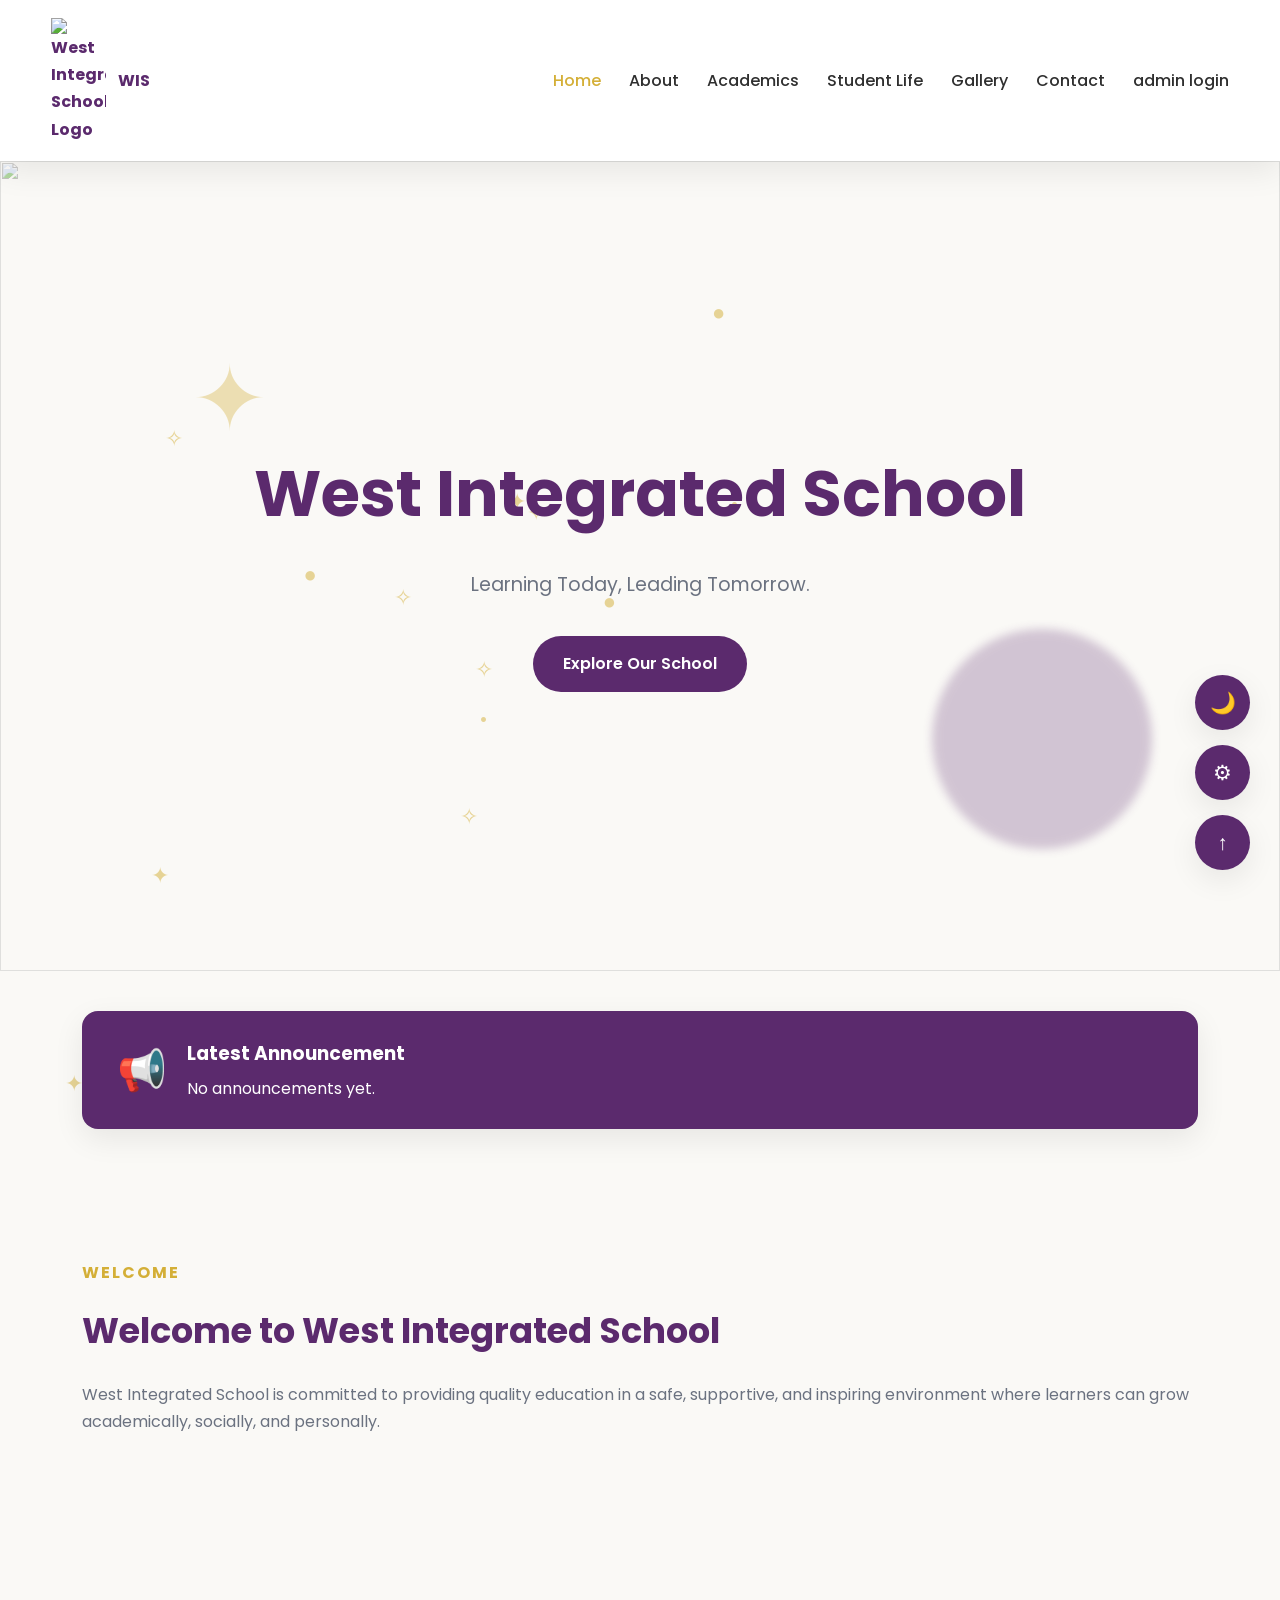
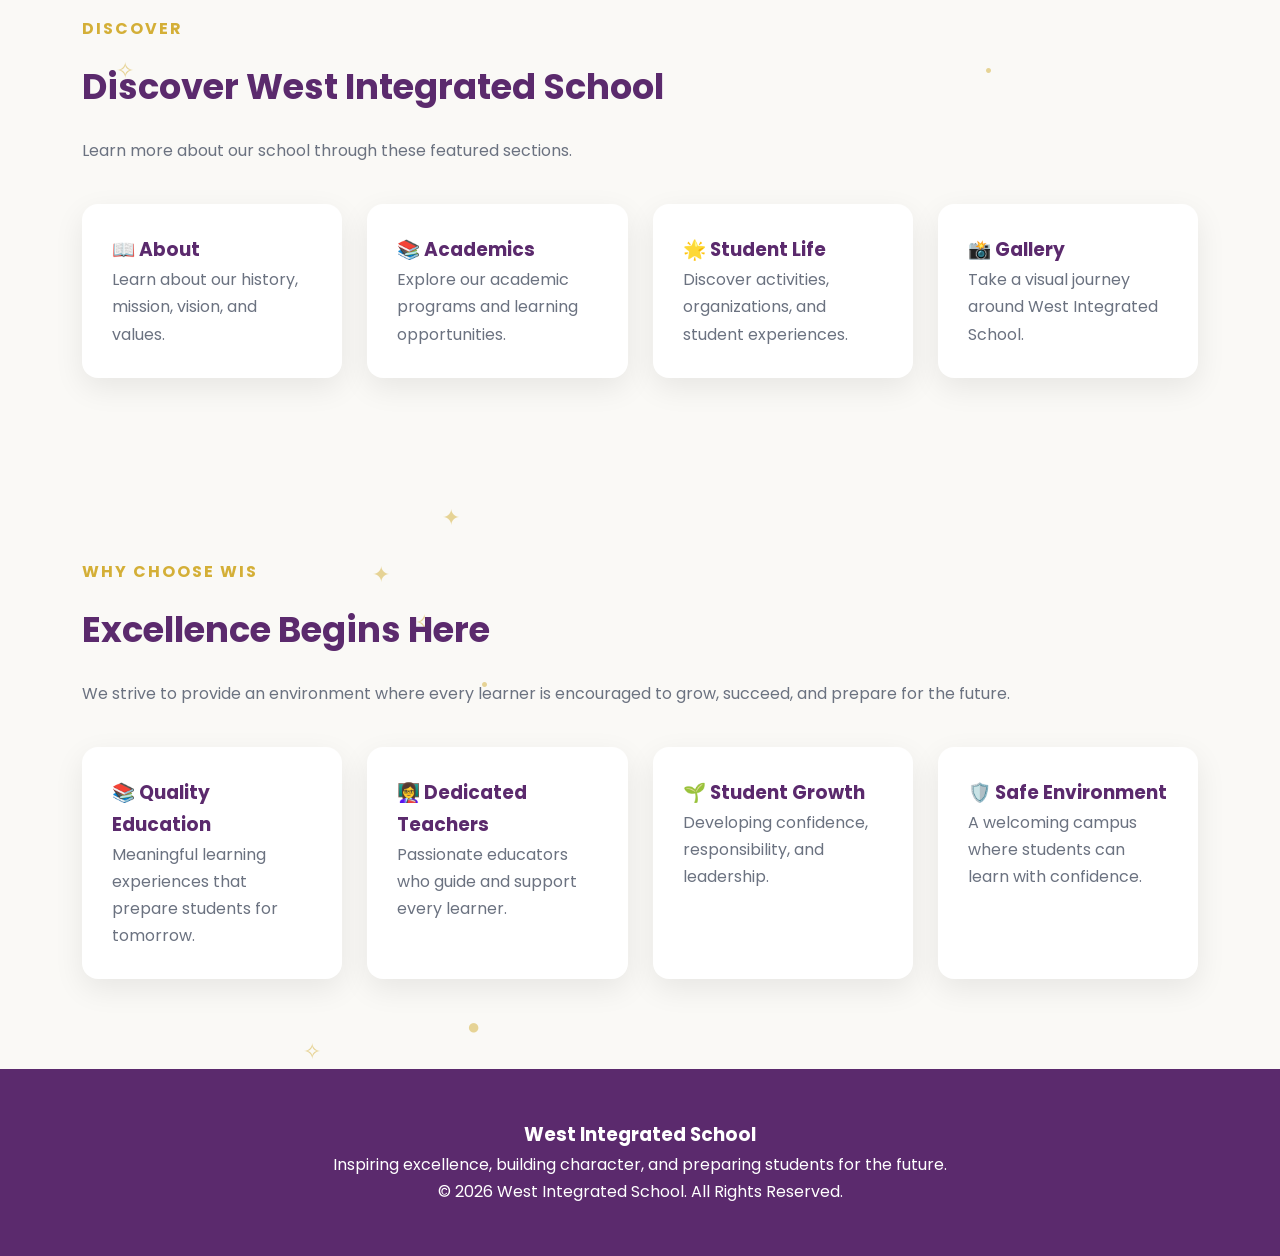
==== commit f44c48ef: "Update index.html" ====
--- a/index.html
+++ b/index.html
@@ -27,7 +27,7 @@
 
                 <img src="images/logo.png" alt="West Integrated School Logo">
 
-                <span>West Integrated School</span>
+                <span>WIS</span>
 
             </a>
 
@@ -405,8 +405,7 @@
          JAVASCRIPT
     =========================================== -->
 
-    <script src="js/script.js"></script>
-  <script src="js/admin.js"></script>
+    <script type="module" src="js/script.js"></script>
 
 </body>
 
